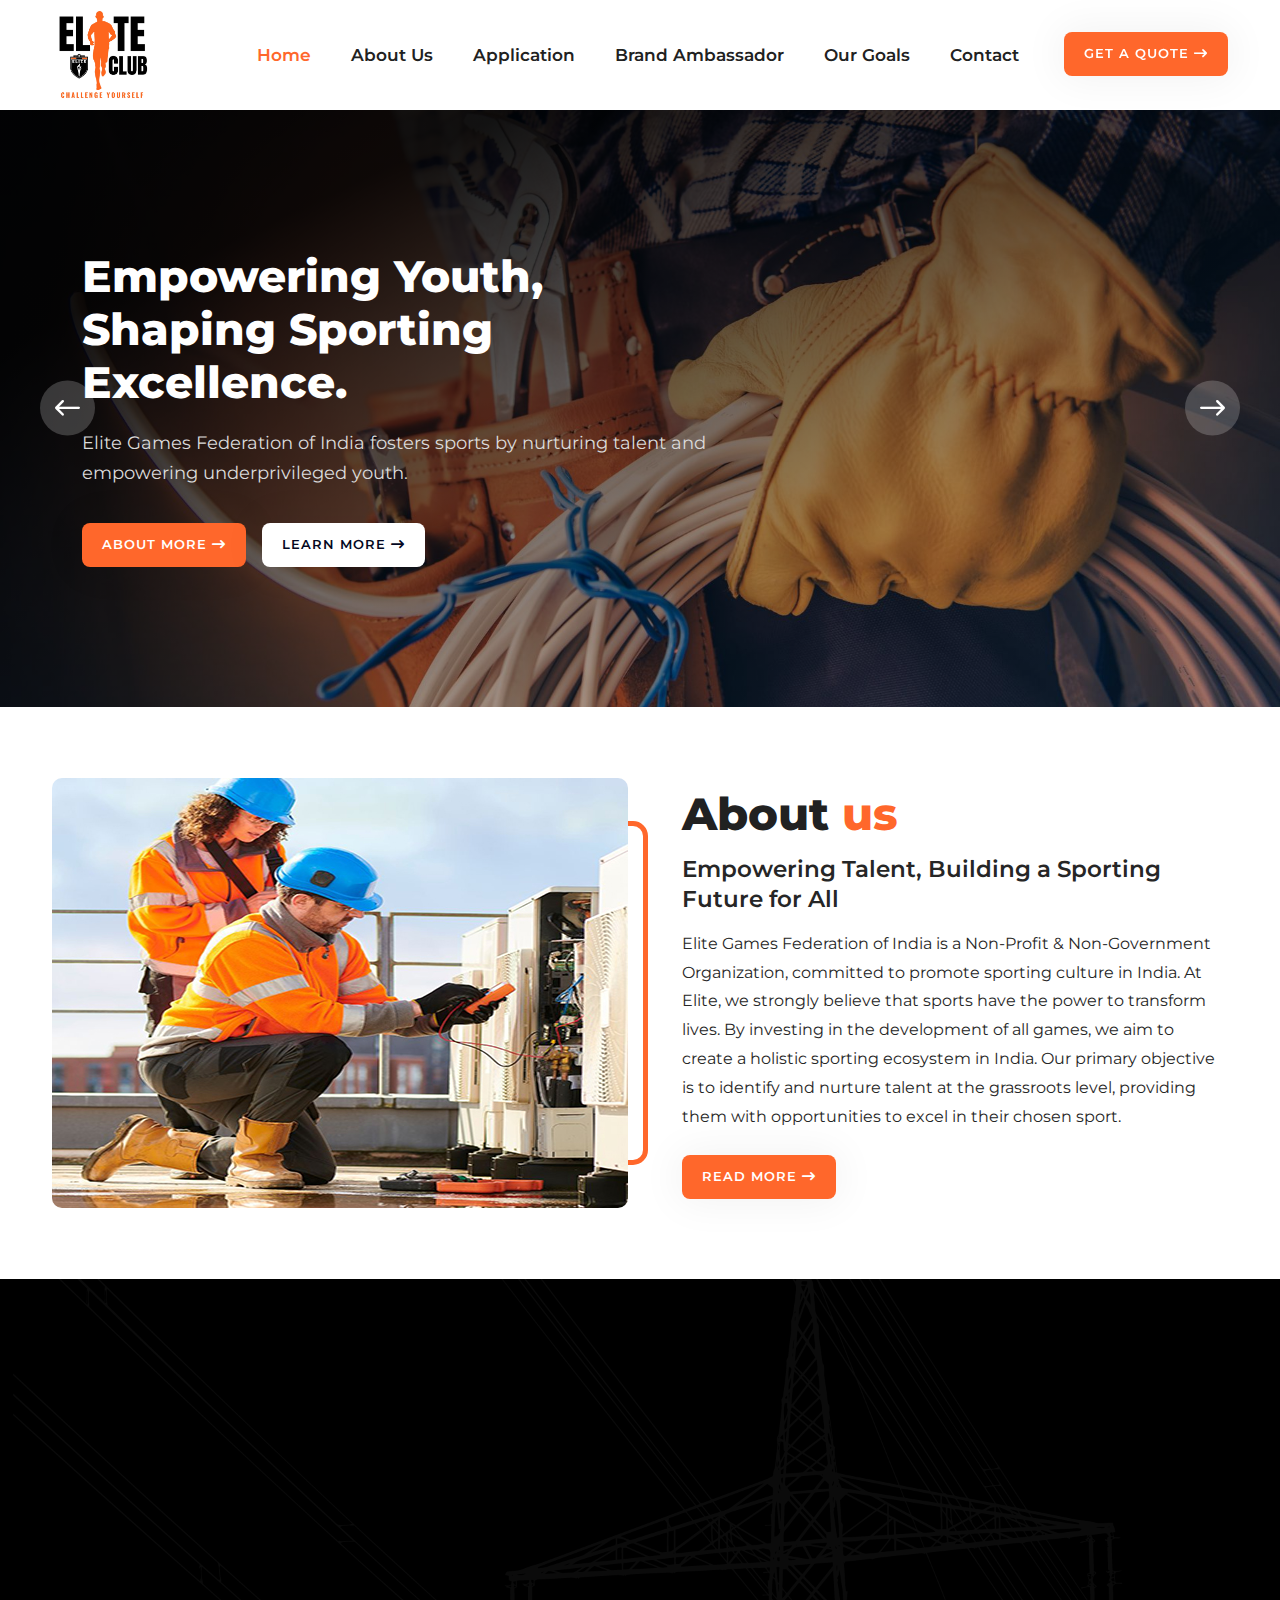
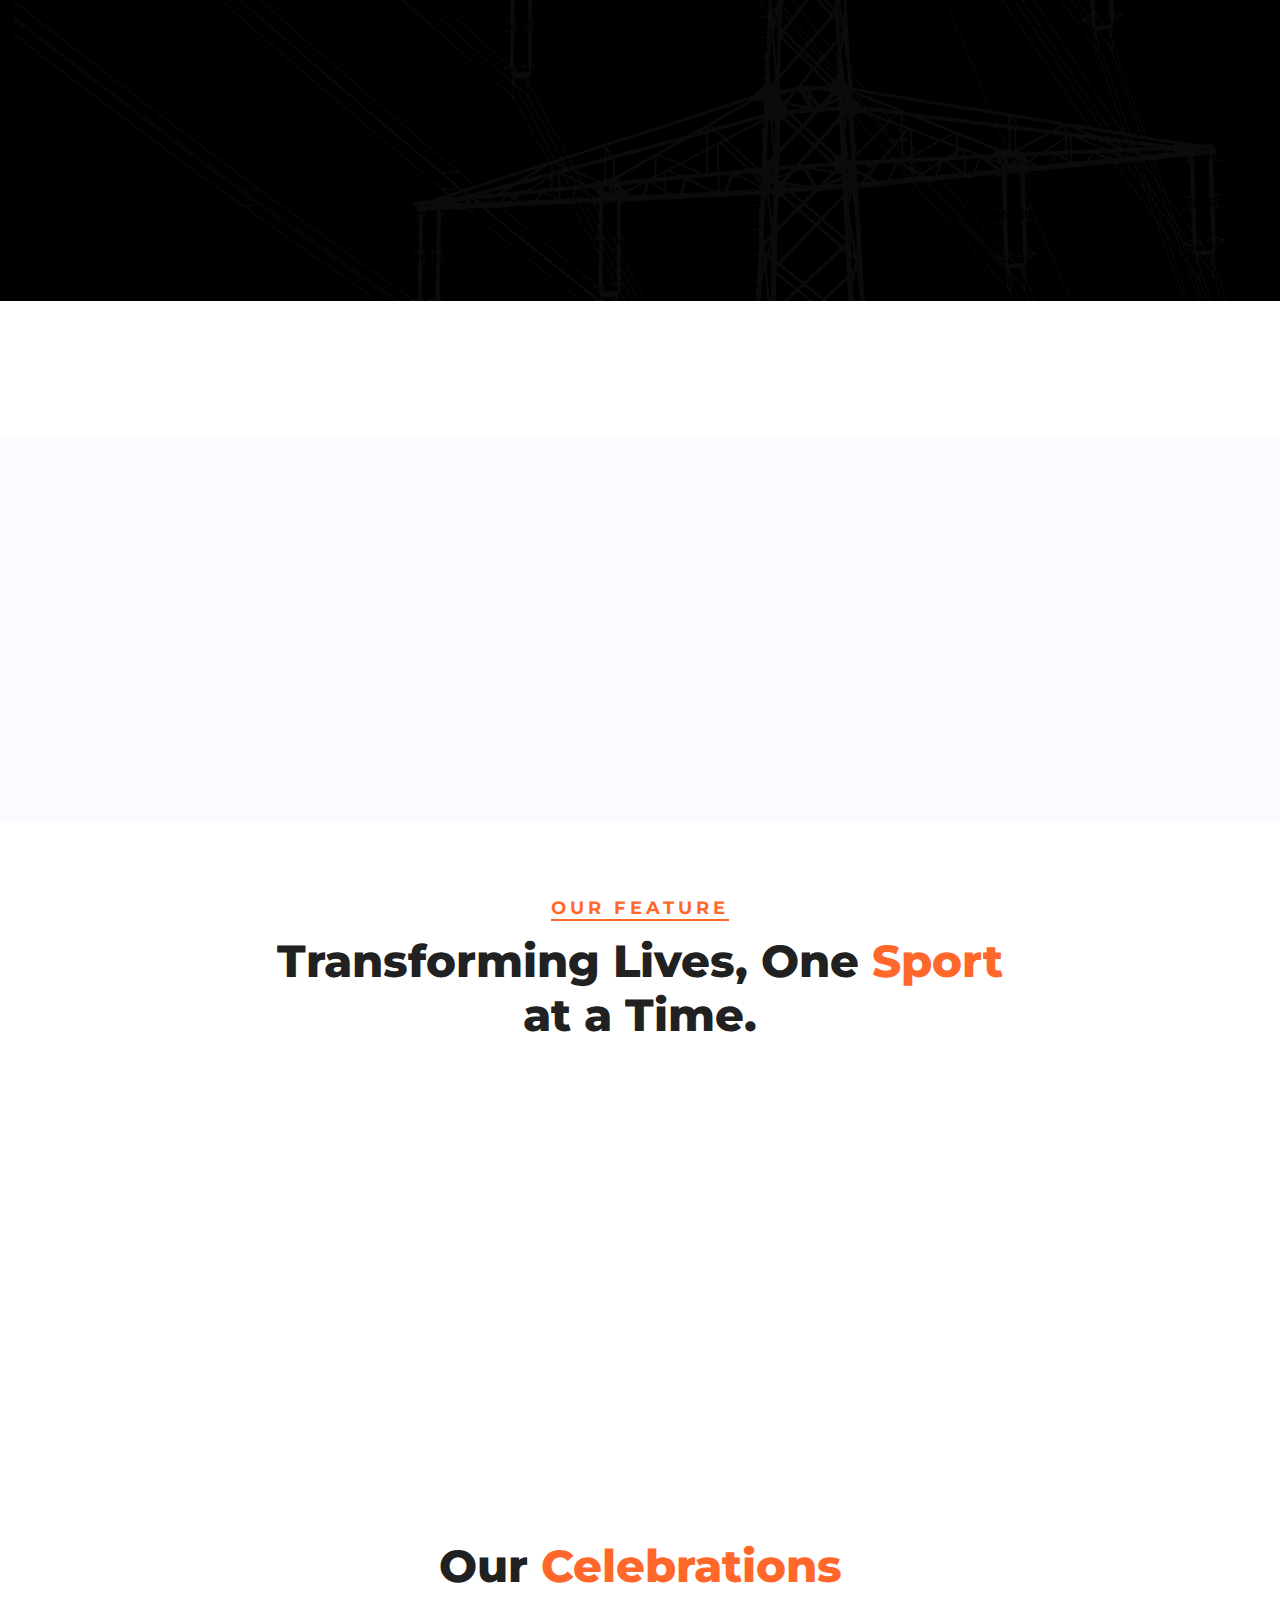
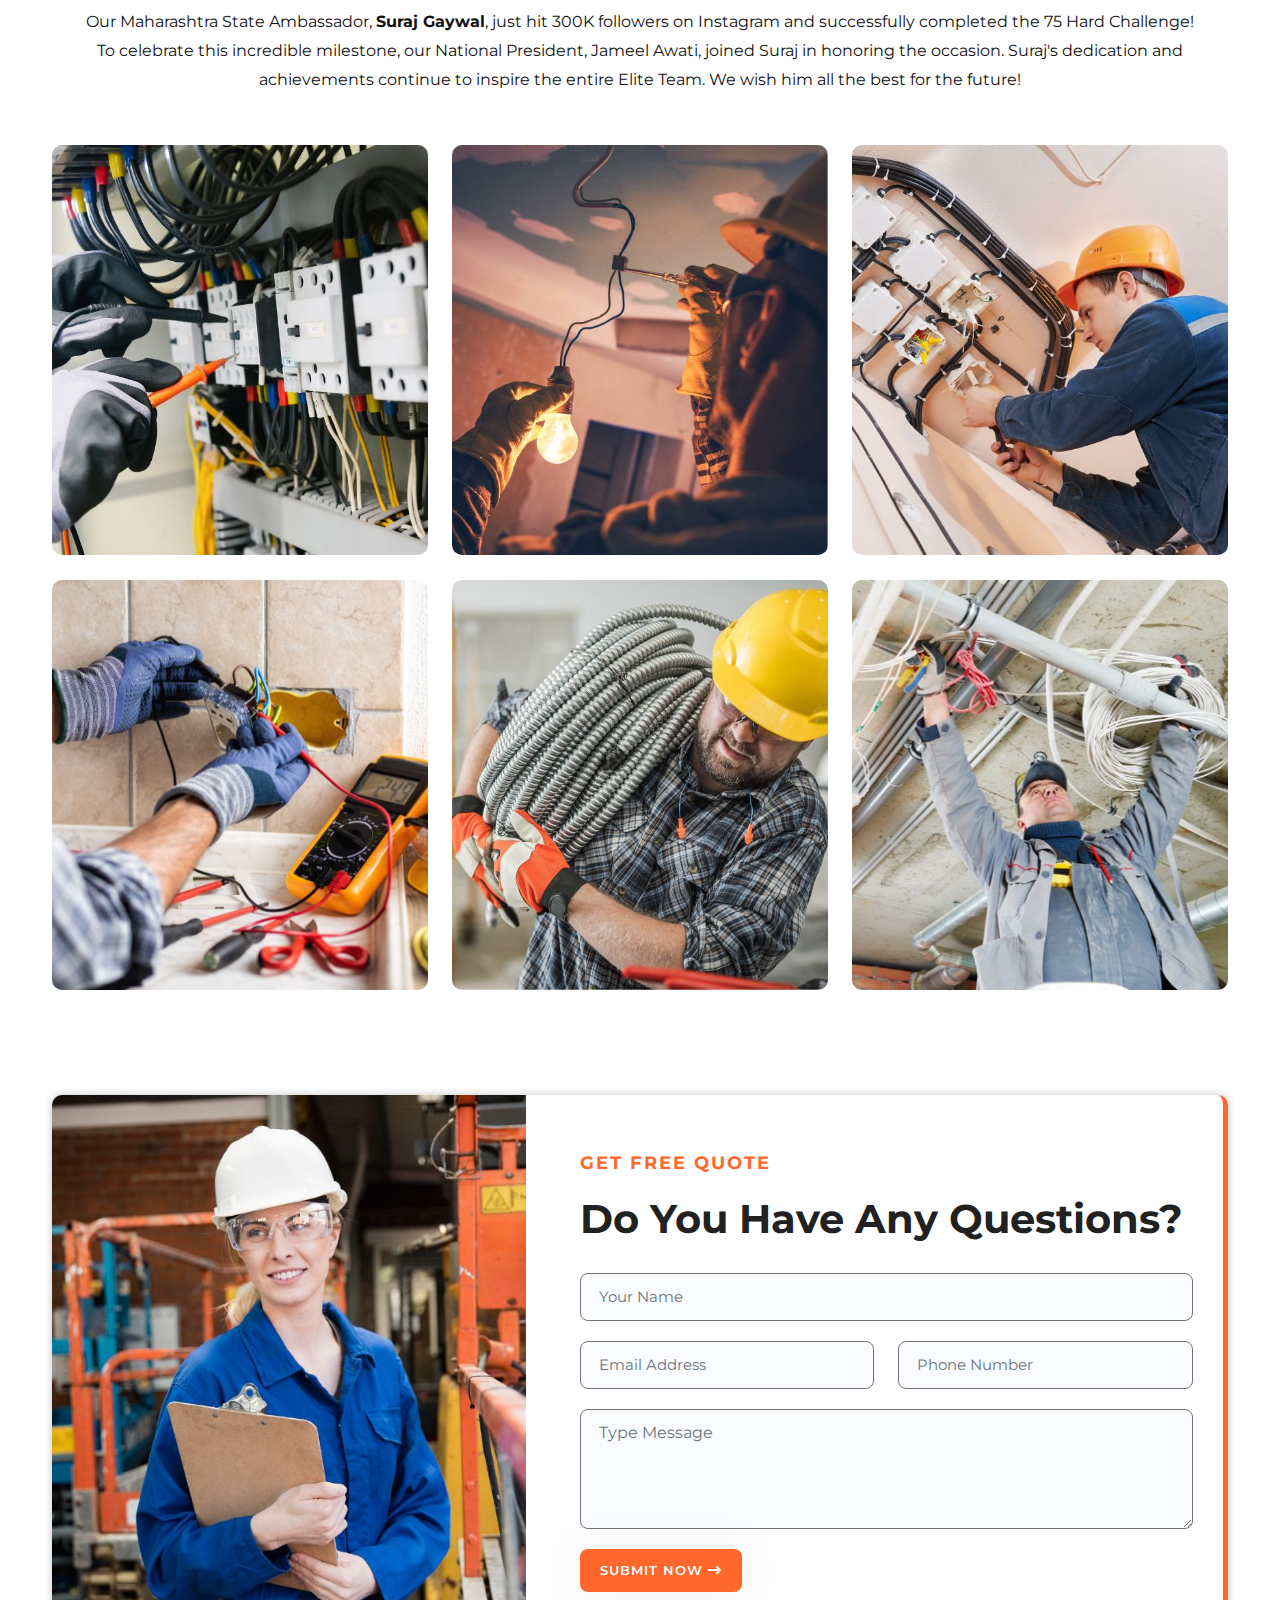
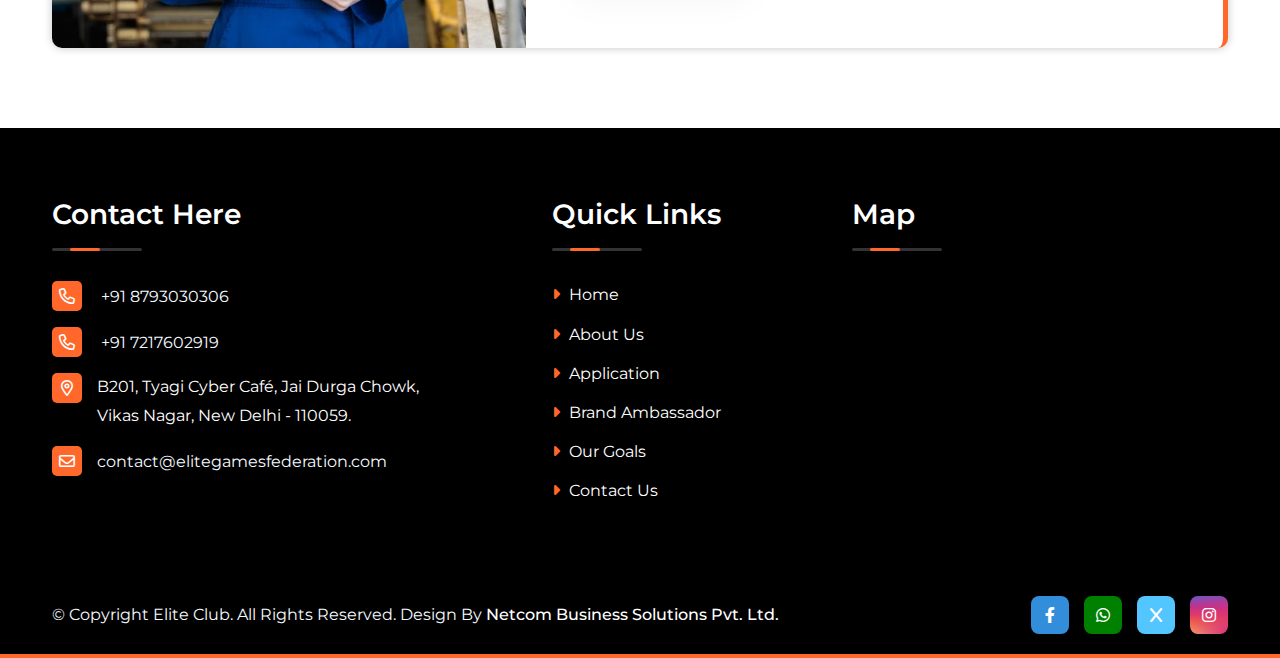
==== index.html @ fb7b979e "first commit" ====
<!DOCTYPE html>
<html lang="en">


<head>
    <!-- meta tags -->
    <meta charset="utf-8">
    <meta http-equiv="X-UA-Compatible" content="IE=edge,chrome=1"/>
    <meta name="format-detection" content="telephone=no"/>
    <meta http-equiv='cache-control' content='no-cache'/>
    <meta http-equiv='expires' content='0' />
    <meta http-equiv='pragma' content='no-cache'/>

    <!-- MOBILE SPECIFIC -->
    <meta name="viewport" content="width=device-width, initial-scale=1"/>
    
  
    <!--Page Specific Metadata-->
    <title>Elite Club </title>
    <meta name="referrer" content="no-referrer-when-downgrade"/>
    <meta name="description" content=""/>
    <meta name="keywords" content=""/>
    <meta name="robots" content="all"/>
    <meta name="googlebot" content="index, follow, max-snippet:-1, max-image-preview:large, max-video-preview:-1"/>
    <meta name="bingbot" content="index, follow, max-snippet:-1, max-image-preview:large, max-video-preview:-1"/>
    <meta property="article:published_time" content=""/>
    <meta property="article:modified_time" content=" "/>
    <link rel="canonical" href="#"/>
   
 <!--Open Graph Metadata-->
    <meta property="og:type" content="website"/>
    <meta property="og:title" content=""/>
    <meta property="og:description" content=""/>
    <meta property="og:image" content=""/>
    <meta property="og:site_name" content=""/>
    <meta property="og:url" content=""/>
    <meta property="article:publisher" content=""/>
    <meta property="article:published_time" content=""/>

    <!--Twitter Card Metadata-->
    <meta name="twitter:card" content="summary_large_image"/>
    <meta name="twitter:url" content=""/>
    <meta name="twitter:title" content=""/>
    <meta name="twitter:description" content=""/>
    <meta name="twitter:image:src" content="https://#"/>
    <meta name="twitter:site" content="@#"/>
    <meta name="twitter:creator" content="@#">
    <!-- favicon -->
    <link rel="icon" type="image/x-icon" href="assets/img/favicon.png">

    <!-- css -->
    <link rel="stylesheet" href="assets/css/bootstrap.min.css">
    <link rel="stylesheet" href="assets/css/all-fontawesome.min.css">
    <link rel="stylesheet" href="assets/css/icomoon.css">
    <link rel="stylesheet" href="assets/css/animate.min.css">
    <link rel="stylesheet" href="assets/css/magnific-popup.min.css">
    <link rel="stylesheet" href="assets/css/owl.carousel.min.css">
    <link rel="stylesheet" href="assets/css/style.css">

</head>

<body class="home-3">

  

    <!-- header area -->
    <header class="header">
        <div class="main-navigation">
            <nav class="navbar navbar-expand-lg">
                <div class="container position-relative">
                    <a class="navbar-brand" href="index.html">
                        <img src="assets/img/logo1.jpeg" alt="logo">
                    </a>
                    <div class="mobile-menu-right">
                      
                        <button class="navbar-toggler" type="button" data-bs-toggle="collapse"
                            data-bs-target="#main_nav" aria-expanded="false" aria-label="Toggle navigation">
                            <span class="navbar-toggler-mobile-icon"><i class="far fa-bars"></i></span>
                        </button>
                    </div>
                    <div class="collapse navbar-collapse" id="main_nav">
                        <ul class="navbar-nav">
                            <li class="nav-item"><a class="nav-link active" href="index.html">Home</a></li>
                            <li class="nav-item"><a class="nav-link" href="about.html">About Us</a></li>
                            <li class="nav-item"><a class="nav-link" href="application.html">Application</a></li>
                            <li class="nav-item"><a class="nav-link" href="brand-ambassador.html">Brand Ambassador</a></li>
                            <li class="nav-item"><a class="nav-link" href="our-goals.html">Our Goals</a></li>
                            <li class="nav-item"><a class="nav-link" href="contact.html">Contact</a></li>
                        </ul>
                        <div class="nav-right">
                            
                            <div class="nav-right-btn mt-2">
                                <a href="contact.html" class="theme-btn">Get A Quote<i class="fas fa-arrow-right-long"></i></a>
                            </div>
                        </div>
                    </div>
                    
                   
                </div>
            </nav>
        </div>
    </header>
    <!-- header area end -->


    <main class="main">

        <div class="hero-section">
            <!-- <div class="hero-shape">
                <div class="hero-shape-1"></div>
                <div class="hero-shape-2"></div>
                <div class="hero-shape-3"></div>
                <div class="hero-shape-4"></div>
                <div class="hero-shape-5"></div>
                <div class="hero-shape-6"></div>
            </div> -->
            <div class="hero-slider owl-carousel owl-theme">
                <div class="hero-single" style="background: url(assets/img/slider/slider-1.jpg)">
                    <div class="container">
                        <div class="row align-items-center">
                            <div class="col-md-12 col-lg-7">
                                <div class="hero-content">
                                   
                                    <h1 class="hero-title" data-animation="fadeInRight" data-delay=".50s">
                                        Empowering Youth, Shaping Sporting Excellence.
                                    </h1>
                                    <p data-animation="fadeInLeft" data-delay=".75s">
                                        Elite Games Federation of India fosters sports by nurturing talent and empowering underprivileged youth.
                                    </p>
                                    <div class="hero-btn" data-animation="fadeInUp" data-delay="1s">
                                        <a href="about.html" class="theme-btn">About More<i
                                                class="fas fa-arrow-right-long"></i></a>
                                        <a href="contact.html" class="theme-btn theme-btn2">Learn More<i
                                                class="fas fa-arrow-right-long"></i></a>
                                    </div>
                                </div>
                            </div>
                        </div>
                    </div>
                </div>
                <div class="hero-single" style="background: url(assets/img/slider/slider-2.jpg)">
                    <div class="container">
                        <div class="row align-items-center">
                            <div class="col-md-12 col-lg-7">
                                <div class="hero-content">
                                    
                                    <h1 class="hero-title" data-animation="fadeInRight" data-delay=".50s">
                                        Unleashing Potential, Transforming Lives Through Sports.
                                    </h1>
                                    <p data-animation="fadeInLeft" data-delay=".75s">
                                        Join us in fostering a vibrant sporting culture by empowering athletes, providing opportunities for rural talent.
                                    </p>
                                    <div class="hero-btn" data-animation="fadeInUp" data-delay="1s">
                                        <a href="about.html" class="theme-btn">About More<i
                                                class="fas fa-arrow-right-long"></i></a>
                                        <a href="contact.html" class="theme-btn theme-btn2">Learn More<i
                                                class="fas fa-arrow-right-long"></i></a>
                                    </div>
                                </div>
                            </div>
                        </div>
                    </div>
                </div>
               
            </div>
        </div>

        <!-- about area -->
        <div class="about-area ">
            <div class="container">
                <div class="row align-items-center">
                    <div class="col-lg-6">
                        <div class="about-left wow fadeInLeft" data-wow-delay=".25s">
                            <div class="about-img">
                                <img src="assets/img/about/01.jpg" alt="">
                            </div>
                            <!-- <div class="about-experience">
                                <div class="about-experience-icon">
                                    <img src="assets/img/icon/experience.png">
                                </div>
                                <b class="text-start">10 Years of Experience</b>
                            </div> -->
                        </div>
                    </div>
                    <div class="col-lg-6">
                        <div class="about-right wow fadeInRight" data-wow-delay=".25s">
                            <div class="site-heading mb-3">
                                <!-- <span class="site-title-tagline"> About Us</span> -->
                                <h2 class="site-title">
                                   About <span>us</span>
                                </h2>
                                <h4>
                                    Empowering Talent, Building a Sporting Future for All
                                </h4>
                                <!-- <h2 class="site-title">
                                    Empowering Talent,  <span>Building</span> a Sporting Future for All
                                </h2> -->
                            </div>
                            <p class="about-text">
                                Elite Games Federation of India is a Non-Profit
                                & Non-Government Organization, committed
                                to promote sporting culture in India.
                                At Elite, we strongly believe that sports have
                                the power to transform lives. By investing in the
                                development of all games, we aim to create a
                                holistic sporting ecosystem in India. Our
                                primary objective is to identify and nurture
                                talent at the grassroots level, providing them
                                with opportunities to excel in their chosen
                                sport.
                            </p>
                           
                            <a href="about.html" class="theme-btn mt-4">Read More<i
                                    class="fas fa-arrow-right-long"></i></a>
                        </div>
                    </div>
                </div>
            </div>
        </div>
        <!-- about area end -->

         <!-- feature area -->
         <div class="feature-area foot-b ft-bg ">
            <div class="container">
               
                <div class="feature-wrapper">
                    <div class="row">
                        <div class="col-md-6 col-lg-6">
                            <div class="feature-item feature-item1 wow fadeInUp" data-wow-delay=".25s">
                                <div class="feature-icons">
                                    <img src="assets/img/icon/vision.png">
                                </div>
                                <h4 class="feature-title">Our Vision</h4>
                                <p>
                                    At Elite Games Federation, our vision is to
                                    transform rural India through the power of
                                    sports. We aim to be the leading organization
                                    that bridges the gap between urban and rural
                                    sports opportunities, nurturing talent and
                                    fostering community spirit. By providing world-class facilities and training for both indoor and
                                    outdoor sports, we strive to inspire and
                                    empower rural athletes to achieve excellence,
                                    promote healthy living, and cultivate a sense of
                                    pride and unity within their communities.
                                    
                                </p>
                            </div>
                        </div>
                        <div class="col-md-6 col-lg-6">
                            <div class="feature-item feature-item1 wow fadeInDown" data-wow-delay=".25s">
                                <div class="feature-icons">
                                    <img src="assets/img/icon/mission.png">
                                </div>
                                <h4 class="feature-title">Our Mission</h4>
                                <p>
                                    At Elite Games Federation, our mission is to
                                    develop and promote all games in India,
                                    fostering a culture of athleticism and
                                    sportsmanship across the nation. With a vision
                                    of harnessing the immense talent and passion
                                    that exists in our country, we are dedicated to
                                    creating a platform that supports and nurtures
                                    athletes from various disciplines.

                                </p>
                            </div>
                        </div>
                        
                    </div>
                </div>
            </div>
        </div>
        <br><br>
        <div class="choose-area bg">
            <div class="container">
                <div class="row ">
                    <div class="col-lg-6">
                        <div class="choose-img wow fadeInLeft" data-wow-delay=".25s">
                            <img src="assets/img/choose/01.jpg" alt="">
                           
                        </div>
                    </div>
                    <div class="col-lg-6">
                        <div class="choose-content wow fadeInUp" data-wow-delay=".25s">
                            <div class="site-heading mb-3">
                                <!-- <span class="site-title-tagline"><i class="far fa-lightbulb-on"></i> Why Choose Us</span> -->
                                <h2 class="site-title">
                                    What We <span>Do</span>?
                                </h2>
                            </div>
                            <p>
                                We support and empower athletes at all levels, providing resources, opportunities, and platforms for growth and success.
                            </p>
                            <hr>
                            <div class="choose-wrapper">
                                <ul>
                                    <li> Sponsor Athletes</li>
                                    <li> Sponsor Para Athletes</li>
                                    <li> Provide platform to rural youth to showcase their skills at various levels</li>
                                    <li> Provide sports facilities, equipments, etc to underprivileged youth</li>
                                    <li> Motivate youth to choose sports over drugs</li>
                                </ul>
                            </div>
                        </div>
                    </div>
                </div>
            </div>
        </div>

        <!-- <div class="call-area">
            <div class="container">
                <div class="col-md-5 ms-lg-auto">
                    <div class="call-content">
                        <span> Emergency Call</span>
                        <h1>Need Help With The Best Electrical Services</h1>
                        <p>There are many variations of passages of Lorem Ipsum available, but the majority have suffered alteration in some form, by injected humour.</p>
                        <div class="emergency-call">
                            <div class="emergency-call-icon"><i class="icon-telephone1"></i></div>
                           <div class="emergency-call-info">
                                <h5>For Emergency</h5>
                                <h3><a href="tel:01346466666">+013-4646-6666</a></h3>
                           </div>
                        </div>
                    </div>
                </div>
            </div>
        </div> -->

    
        
       

        <!-- cta-area -->
        <!-- <div class="cta-area pt-100 pb-120">
            <div class="container-fluid">
                <div class="cta-wrapper wow fadeInUp" data-wow-delay=".25s">
                    <div class="row align-items-center">
                        <div class="col-lg-7 mx-auto">
                            <div class="cta-content">
                                <h1>Come Join Us In This
                                    Incredible Journey</h1>
                                <p>
                                    Feel free to reach out directly through the email address.
                                    Our team is committed to providing timely and accurate responses to ensure you elite experience.
                                </p>
                                <div class="cta-btn">
                                    <a href="contact.html" class="theme-btn">Contact Us Now<i class="fas fa-arrow-right-long"></i></a>
                                </div>
                            </div>
                        </div>
                    </div>
                </div>
            </div>
        </div> -->
        <!-- cta-area end -->

        <div class="feature-area ">
            <div class="container">
                <div class="row">
                    <div class="col-lg-8 mx-auto">
                        <div class="site-heading text-center">
                            <span class="site-title-tagline"> Our Feature</span>
                            <h2 class="site-title">Transforming Lives, One<span> Sport</span> at a Time. </h2>
                        </div>
                    </div>
                </div>
                <div class="feature-wrapper">
                    <div class="row">
                        <div class="col-md-6 col-lg-3">
                            <div class="feature-item wow fadeInUp" data-wow-delay=".25s">
                                <div class="feature-icon">
                                    <img src="assets/img/icon/athelate.png">
                                </div>
                                <h4 class="feature-title">Athlete Sponsorship</h4>
                                <p>
                                    Providing financial and resource support to athletes and para-athletes to excel nationally and internationally.
                                </p>
                            </div>
                        </div>
                        <div class="col-md-6 col-lg-3">
                            <div class="feature-item wow fadeInDown" data-wow-delay=".25s">
                                <div class="feature-icon">
                                    <img src="assets/img/icon/development.png">
                                </div>
                                <h4 class="feature-title">Grassroots Development</h4>
                                <p>
                                    Empowering rural and underprivileged youth with sports facilities, equipment, and opportunities to shine.
                                </p>
                            </div>
                        </div>
                        <div class="col-md-6 col-lg-3">
                            <div class="feature-item wow fadeInUp" data-wow-delay=".25s">
                                <div class="feature-icon">
                                    <img src="assets/img/icon/sport.png">
                                </div>
                                <h4 class="feature-title">Inclusive Sports Promotion</h4>
                                <p>
                                    We empower para-athletes by providing them with resources, opportunities, and support to excel in sports.
                                </p>
                            </div>
                        </div>
                        <div class="col-md-6 col-lg-3">
                            <div class="feature-item wow fadeInDown" data-wow-delay=".25s">
                                <!-- <span class="count">04</span> -->
                                <div class="feature-icon">
                                    <img src="assets/img/icon/charger.png">
                                </div>
                                <h4 class="feature-title">Sports as a Life-Changer</h4>
                                <p>
                                    Motivating youth to embrace sports as a positive lifestyle choice, steering them away from negative influences like drugs.
                                </p>
                            </div>
                        </div>
                    </div>
                </div>
            </div>
        </div>
    
        <div class="portfolio-area2 ">
            <div class="container">
                <div class="row">
                    <div class="col-lg-12 mx-auto">
                        <div class="site-heading text-center">
                            <h2 class="site-title">Our <span>Celebrations</span></h2>
                            <p>
                                Our Maharashtra State Ambassador, <b>Suraj Gaywal</b>,
just hit 300K followers on Instagram and successfully
completed the 75 Hard Challenge!
                           <br>
                                To celebrate this incredible milestone, our National
President, Jameel Awati, joined Suraj in honoring the
occasion. Suraj's dedication and achievements
continue to inspire the entire Elite Team. We wish
him all the best for the future!

                            </p>
                        </div>
                    </div>
                </div>
                <div class="row">
                    <div class="col-md-4">
                        <div class="portfolio-item">
                            <div class="portfolio-img">
                                <img src="assets/img/portfolio/01.jpg" alt="">
                            </div>
                        </div>
                    </div>
                    <div class="col-md-4">
                        <div class="portfolio-item">
                            <div class="portfolio-img">
                                <img src="assets/img/portfolio/02.jpg" alt="">
                            </div>
                        </div>
                    </div>
                    <div class="col-md-4">
                        <div class="portfolio-item">
                            <div class="portfolio-img">
                                <img src="assets/img/portfolio/03.jpg" alt="">
                            </div>
                        </div>
                    </div>
                    <div class="col-md-4">
                        <div class="portfolio-item">
                            <div class="portfolio-img">
                                <img src="assets/img/portfolio/04.jpg" alt="">
                            </div>
                        </div>
                    </div>
                    <div class="col-md-4">
                        <div class="portfolio-item">
                            <div class="portfolio-img">
                                <img src="assets/img/portfolio/05.jpg" alt="">
                            </div>
                        </div>
                    </div>
                    <div class="col-md-4">
                        <div class="portfolio-item">
                            <div class="portfolio-img">
                                <img src="assets/img/portfolio/06.jpg" alt="">
                            </div>
                           
                        </div>
                    </div>
                </div>
            </div>
        </div>

        <div class="quote-area ">
            <div class="container">
                <div class="quote-wrapper">
                    <div class="row align-items-center">
                        <div class="col-lg-5">
                            <div class="quote-img">
                                <img src="assets/img/quote/01.jpg" alt="">
                            </div>
                        </div>
                        <div class="col-lg-7">
                            <div class="quote-content">
                                <div class="quote-header">
                                    <h6> Get Free Quote</h6>
                                    <h2>Do You Have Any Questions?</h2>
                                </div>
                                <form action="#">
                                    <div class="row">
                                        <div class="col-md-12">
                                            <div class="form-group">
                                                <input type="text" name="name" class="form-control"
                                                    placeholder="Your Name">
                                            </div>
                                        </div>
                                        <div class="col-md-6">
                                            <div class="form-group">
                                                <input type="email" name="email" class="form-control"
                                                    placeholder="Email Address">
                                            </div>
                                        </div>
                                        <div class="col-md-6">
                                            <div class="form-group">
                                                <input type="text" name="phone" class="form-control" placeholder="Phone Number">
                                            </div>
                                        </div>
                                        
                                    </div>
                                    <div class="form-group">
                                        <textarea name="message" class="form-control" placeholder="Type Message"
                                            rows="4"></textarea>
                                    </div>
                                    <button class="theme-btn">Submit Now<i class="fas fa-arrow-right-long"></i></button>
                                </form>
                            </div>
                        </div>
                    </div>
                </div>
            </div>
        </div>
        <!-- quote area end -->


  
    </main>



    <!-- footer area -->
    <footer class="footer-area">
        <div class="footer-widget">
            <div class="container">
                <div class="row footer-widget-wrapper pt-100 pb-70">
                    <div class="col-md-6 col-lg-5">
                        <div class="footer-widget-box about-us">
                            <h4 class="footer-widget-title">Contact Here</h4>
                            <ul class="footer-contact">
                                <li><a href="tel:+918793030306"><i class="far fa-phone"></i>
                                    +91 8793030306</a>
                                </li>
                                <li><a href="tel:+917217602919"><i class="far fa-phone"></i>
                                    +91 7217602919</a>
                                </li>
                                <li>
                                    <div class="foot-div">
                                        <i class="far fa-map-marker-alt"></i>
                                        <p>
                                            B201, Tyagi Cyber Café, Jai Durga Chowk,<br>
                                            Vikas Nagar, New Delhi - 110059.
                                        </p>
                                    </div>
                                </li>
                                <li><a href="mailto:contact@elitegamesfederation.com"><i
                                            class="far fa-envelope"></i>contact@elitegamesfederation.com
                                        </a></li>
                            </ul>
                        </div>
                    </div>
                    <div class="col-md-6 col-lg-3">
                        <div class="footer-widget-box list">
                            <h4 class="footer-widget-title">Quick Links</h4>
                            <ul class="footer-list">
                                <li><a href="#"><i class="fas fa-caret-right"></i> Home</a></li>
                                <li><a href="#"><i class="fas fa-caret-right"></i> About Us</a></li>
                                <li><a href="#"><i class="fas fa-caret-right"></i> Application</a></li>
                                <li><a href="#"><i class="fas fa-caret-right"></i> Brand Ambassador</a></li>
                                <li><a href="#"><i class="fas fa-caret-right"></i> Our Goals</a></li>
                                <li><a href="#"><i class="fas fa-caret-right"></i> Contact Us</a></li>
                            </ul>
                        </div>
                    </div>
                   
                    <div class="col-md-6 col-lg-4">
                        <div class="footer-widget-box list">
                            <h4 class="footer-widget-title">Map</h4>
                            <div class="footer-newsletter">
                                <iframe src="https://www.google.com/maps/embed?pb=!1m18!1m12!1m3!1d3501.554290257184!2d77.04377797550124!3d28.643117575658973!2m3!1f0!2f0!3f0!3m2!1i1024!2i768!4f13.1!3m3!1m2!1s0x390d0568bf6eda85%3A0xe1b5b857190b3489!2sJai%20Durga%20Chowk!5e0!3m2!1sen!2sin!4v1737972525503!5m2!1sen!2sin"
                                 width="100%" height="200" style="border:0;" allowfullscreen="" loading="lazy" referrerpolicy="no-referrer-when-downgrade"></iframe>
                            </div>
                        </div>
                    </div>
                </div>
            </div>
        </div>
        <div class="copyright">
            <div class="container">
                <div class="row">
                    <div class="col-md-8 align-self-center">
                        <p class="copyright-text">
                            &copy; Copyright Elite Club. All Rights Reserved.
                            Design By <a href="https://www.netcom-india.com/">Netcom Business Solutions Pvt. Ltd.</a>
                        </p>
                    </div>
                    <div class="col-md-4 align-self-center">
                        <ul class="footer-social">
                            <li class="facebook"><a href="#"><i class="fab fa-facebook-f"></i></a></li>
                            <li class="whatsapp"><a href="#"><i class="fab fa-whatsapp"></i></a></li>
                            <li class="twitter"><a href="#"><i class="fa-solid fa-x"></i></a></li>
                            <li class="instagram"><a href="#"><i class="fab fa-instagram"></i></a></li>
                            
                        </ul>
                    </div>
                </div>
            </div>
        </div>
    </footer>
    <!-- footer area end -->




    <!-- scroll-top -->
    <a href="#" id="scroll-top"><i class="far fa-arrow-up-from-arc"></i></a>
    <!-- scroll-top end -->


    <!-- js -->
    <script data-cfasync="false" src="../cdn-cgi/scripts/5c5dd728/cloudflare-static/email-decode.min.js"></script><script src="assets/js/jquery-3.6.0.min.js"></script>
    <script src="assets/js/modernizr.min.js"></script>
    <script src="assets/js/bootstrap.bundle.min.js"></script>
    <script src="assets/js/imagesloaded.pkgd.min.js"></script>
    <script src="assets/js/jquery.magnific-popup.min.js"></script>
    <script src="assets/js/isotope.pkgd.min.js"></script>
    <script src="assets/js/jquery.appear.min.js"></script>
    <script src="assets/js/jquery.easing.min.js"></script>
    <script src="assets/js/owl.carousel.min.js"></script>
    <script src="assets/js/counter-up.js"></script>
    <script src="assets/js/wow.min.js"></script>
    <script src="assets/js/main.js"></script>

</body>


</html>
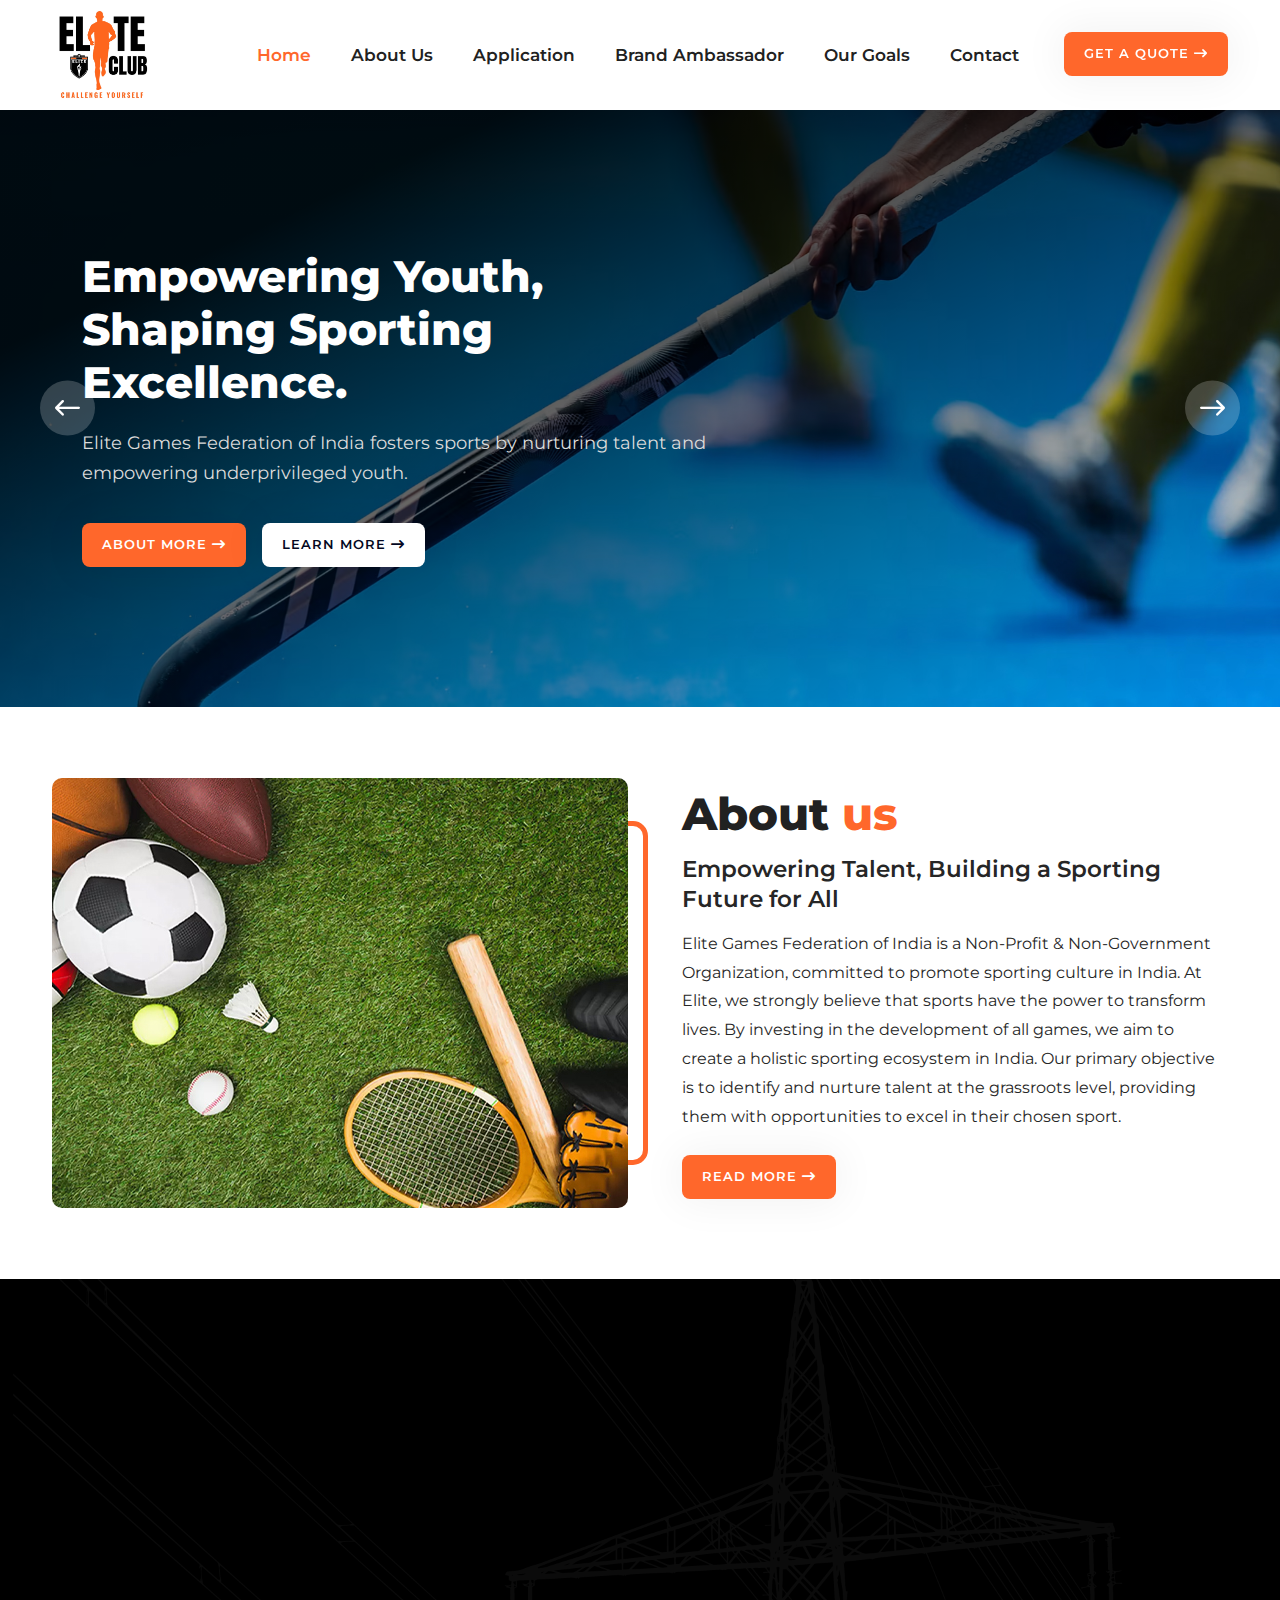
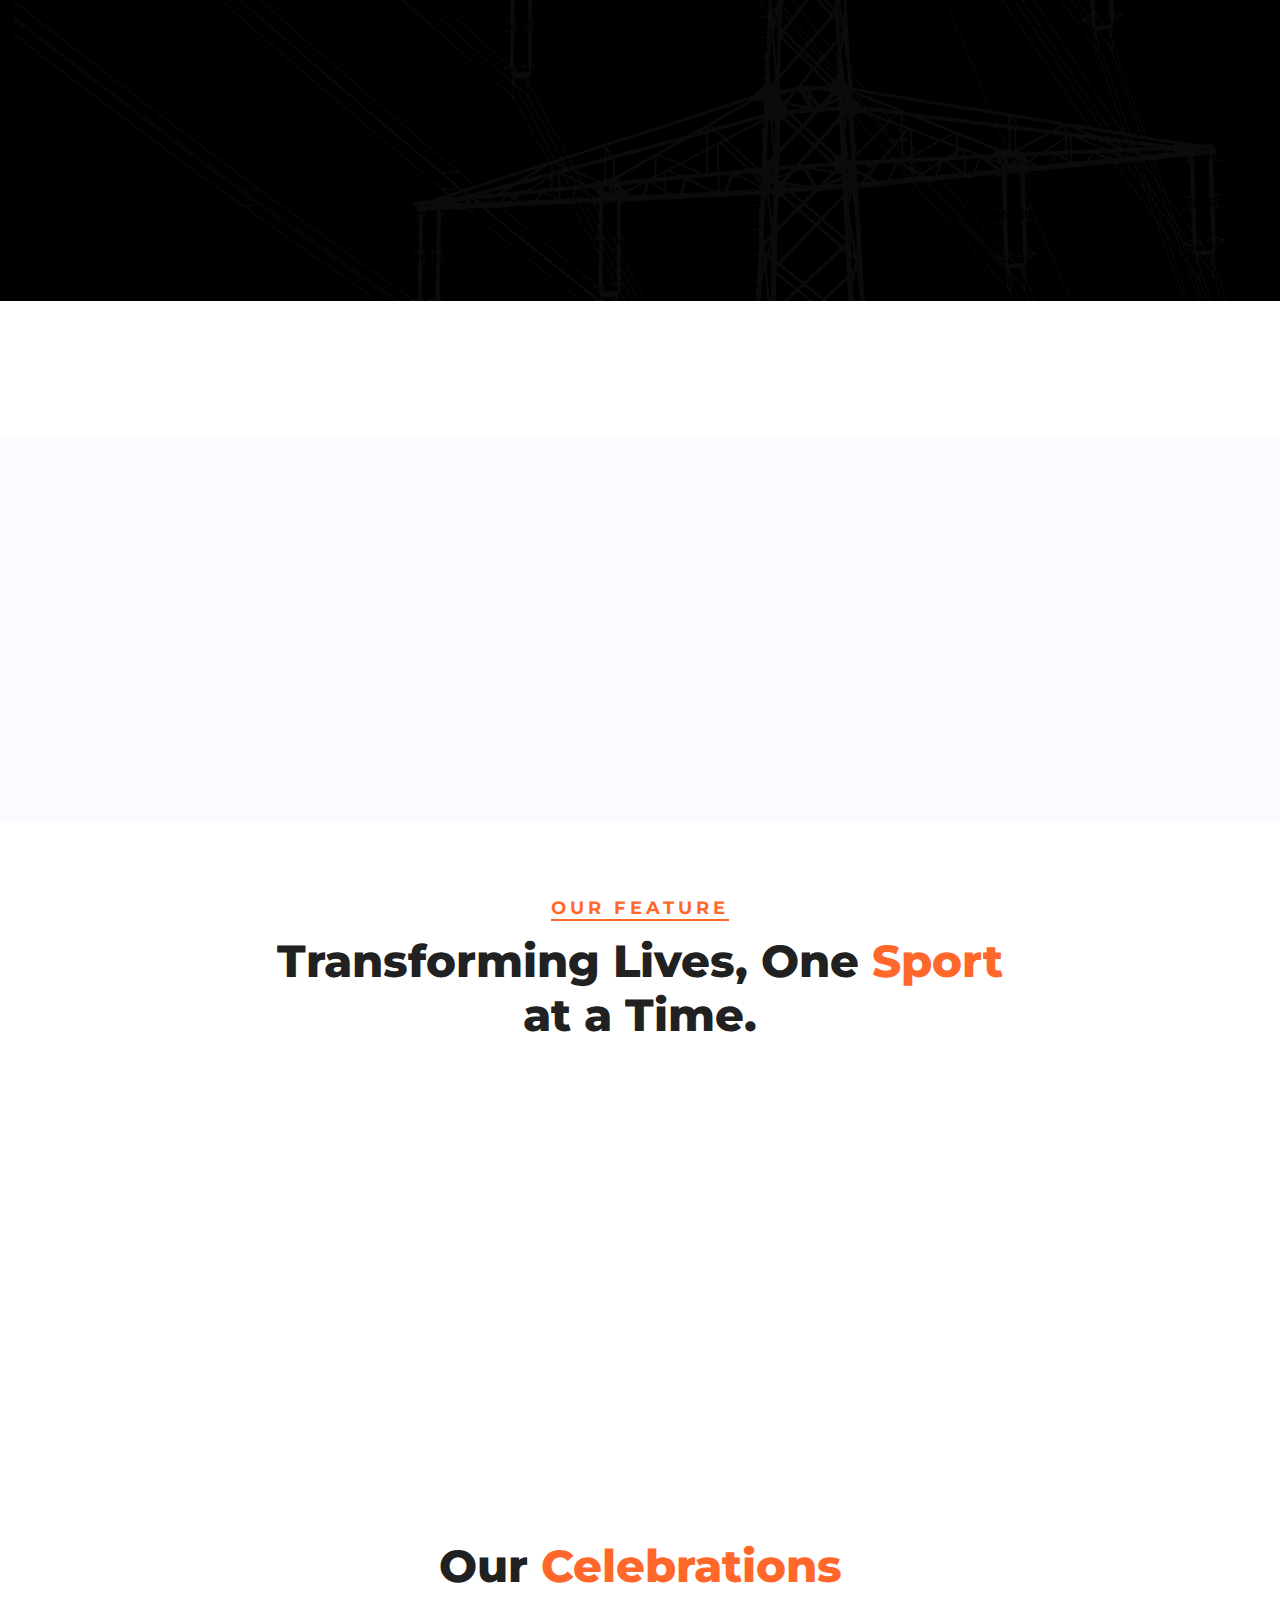
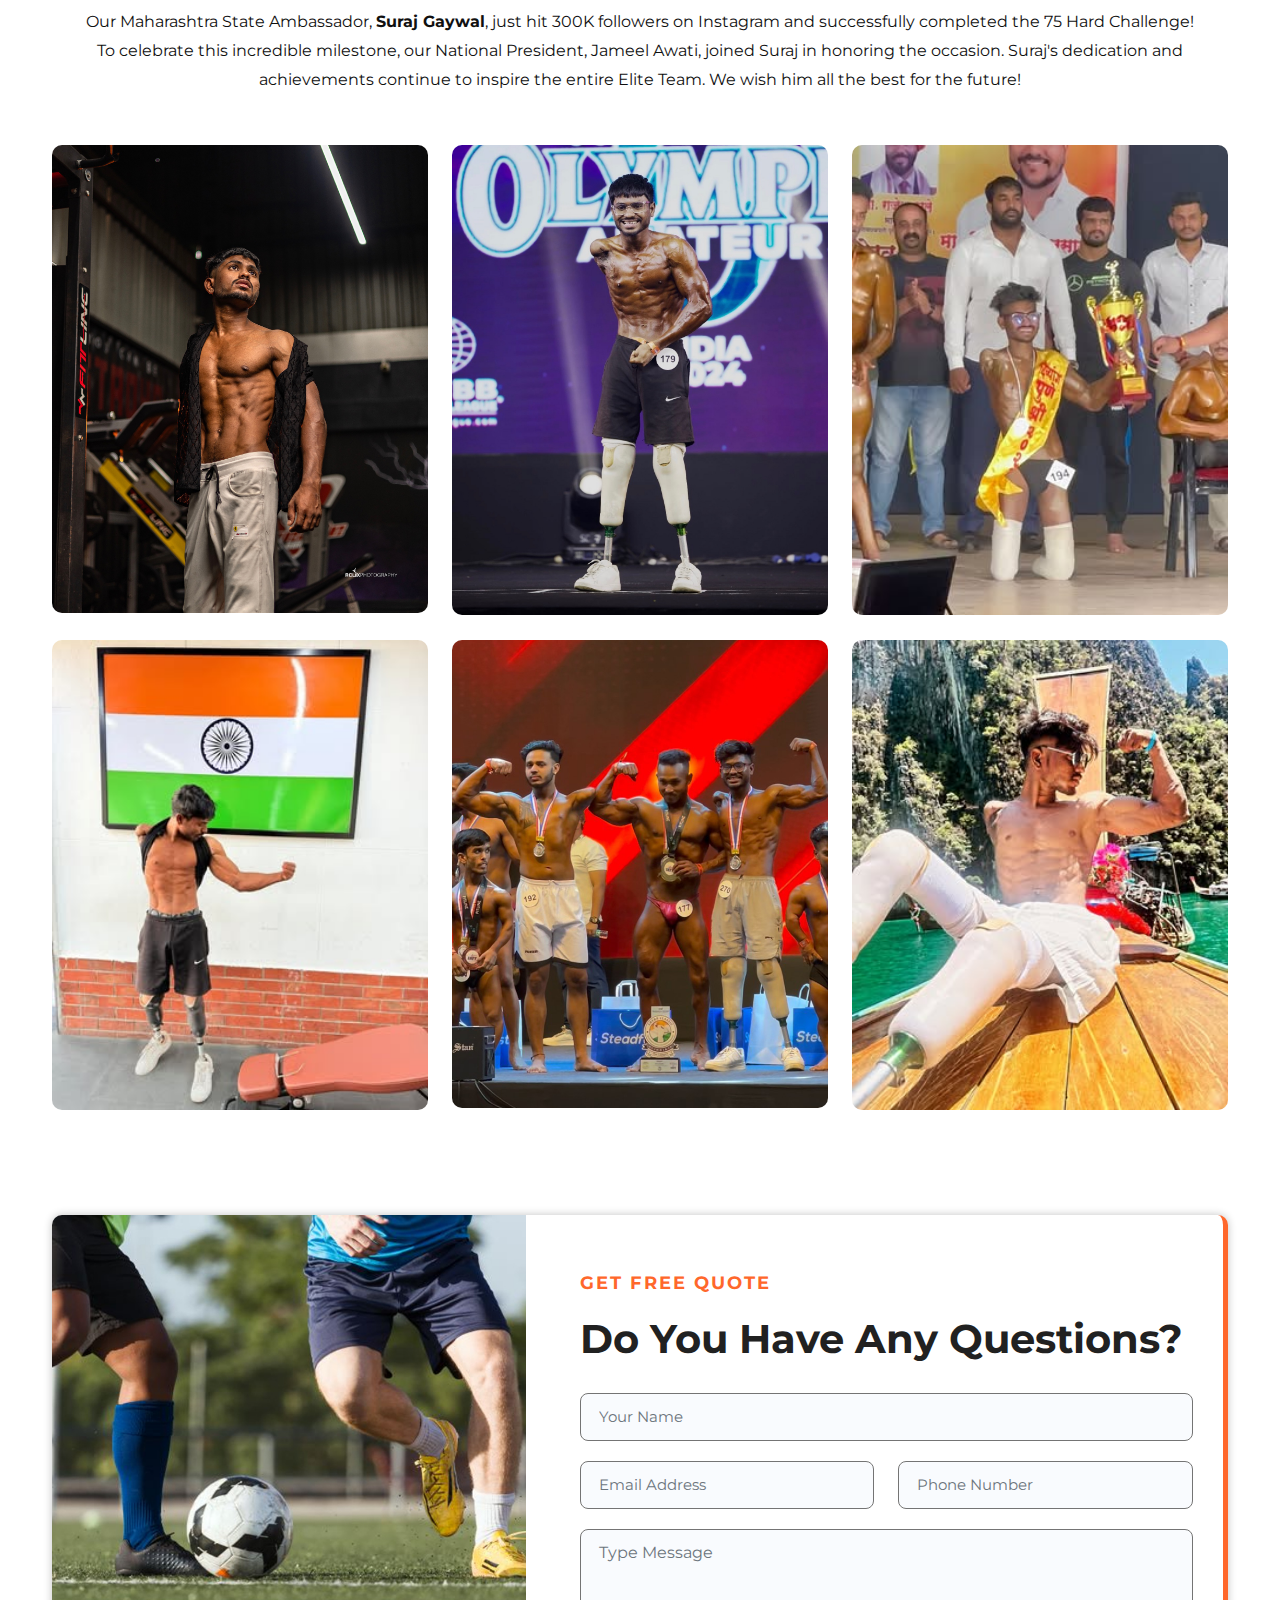
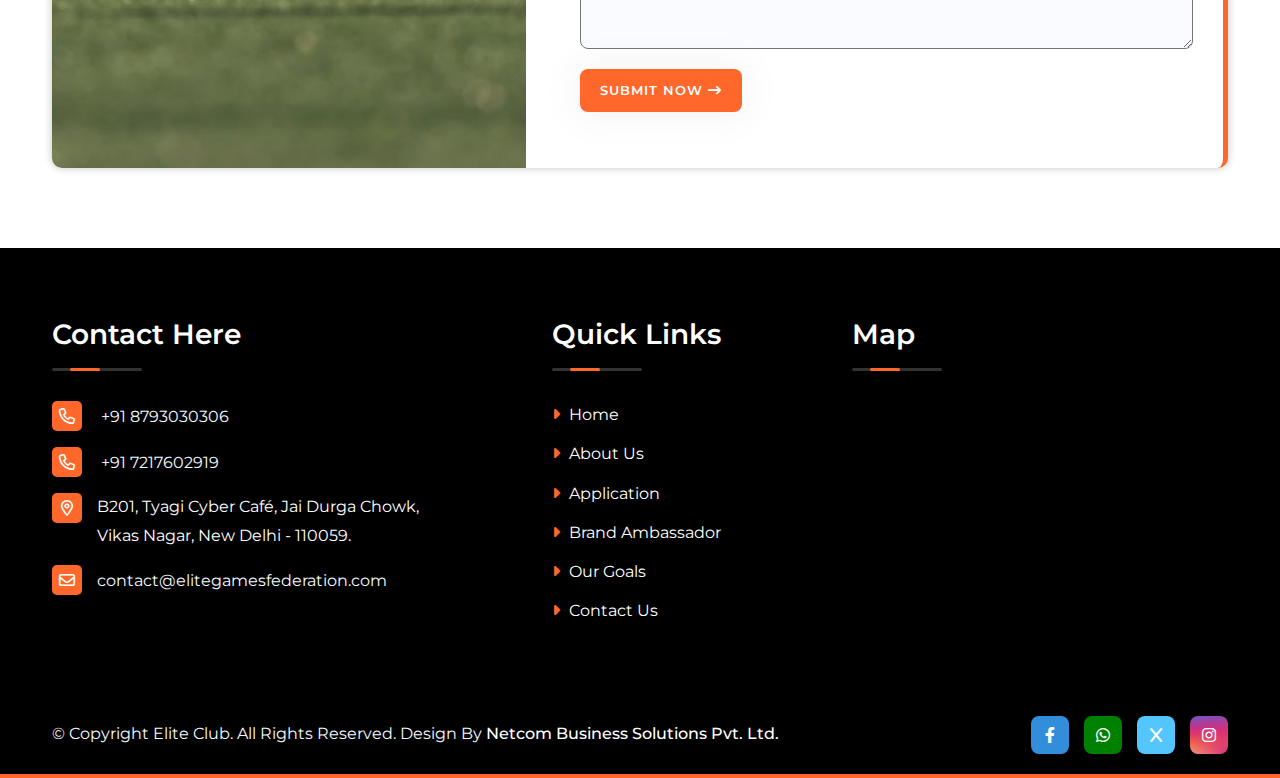
==== commit 8a592263: "first commit" ====
--- a/index.html
+++ b/index.html
@@ -441,42 +441,42 @@
                     <div class="col-md-4">
                         <div class="portfolio-item">
                             <div class="portfolio-img">
-                                <img src="assets/img/portfolio/01.jpg" alt="">
+                                <img src="assets/img/celebration/img1.jpg" alt="">
                             </div>
                         </div>
                     </div>
                     <div class="col-md-4">
                         <div class="portfolio-item">
                             <div class="portfolio-img">
-                                <img src="assets/img/portfolio/02.jpg" alt="">
+                                <img src="assets/img/celebration/img2.jpg" alt="">
                             </div>
                         </div>
                     </div>
                     <div class="col-md-4">
                         <div class="portfolio-item">
                             <div class="portfolio-img">
-                                <img src="assets/img/portfolio/03.jpg" alt="">
+                                <img src="assets/img/celebration/img3.jpg" alt="">
                             </div>
                         </div>
                     </div>
                     <div class="col-md-4">
                         <div class="portfolio-item">
                             <div class="portfolio-img">
-                                <img src="assets/img/portfolio/04.jpg" alt="">
+                                <img src="assets/img/celebration/img4.jpg" alt="">
                             </div>
                         </div>
                     </div>
                     <div class="col-md-4">
                         <div class="portfolio-item">
                             <div class="portfolio-img">
-                                <img src="assets/img/portfolio/05.jpg" alt="">
+                                <img src="assets/img/celebration/img5.jpg" alt="">
                             </div>
                         </div>
                     </div>
                     <div class="col-md-4">
                         <div class="portfolio-item">
                             <div class="portfolio-img">
-                                <img src="assets/img/portfolio/06.jpg" alt="">
+                                <img src="assets/img/celebration/img6.jpg" alt="">
                             </div>
                            
                         </div>
--- a/assets/css/style.css
+++ b/assets/css/style.css
@@ -5174,4 +5174,22 @@
 .faq-area {
   padding-bottom: 40px;
 }
-}
+.contact-wrapper {
+  background: var(--color-white);
+  border-radius: 10px;
+  border-right: none;
+  border-bottom: 5px solid #ff672b;
+  box-shadow: rgba(0, 0, 0, 0.24) 0px 0px 8px;
+}
+.quote-wrapper {
+  background: var(--color-white);
+  border-right: none;
+  border-bottom: 5px solid #ff672b;
+  border-radius: 10px;
+  box-shadow: rgba(0, 0, 0, 0.24) 0px 0px 8px;
+}
+}
+.choose-content {
+  margin-top: -50px;
+  padding-bottom: 50px;
+}
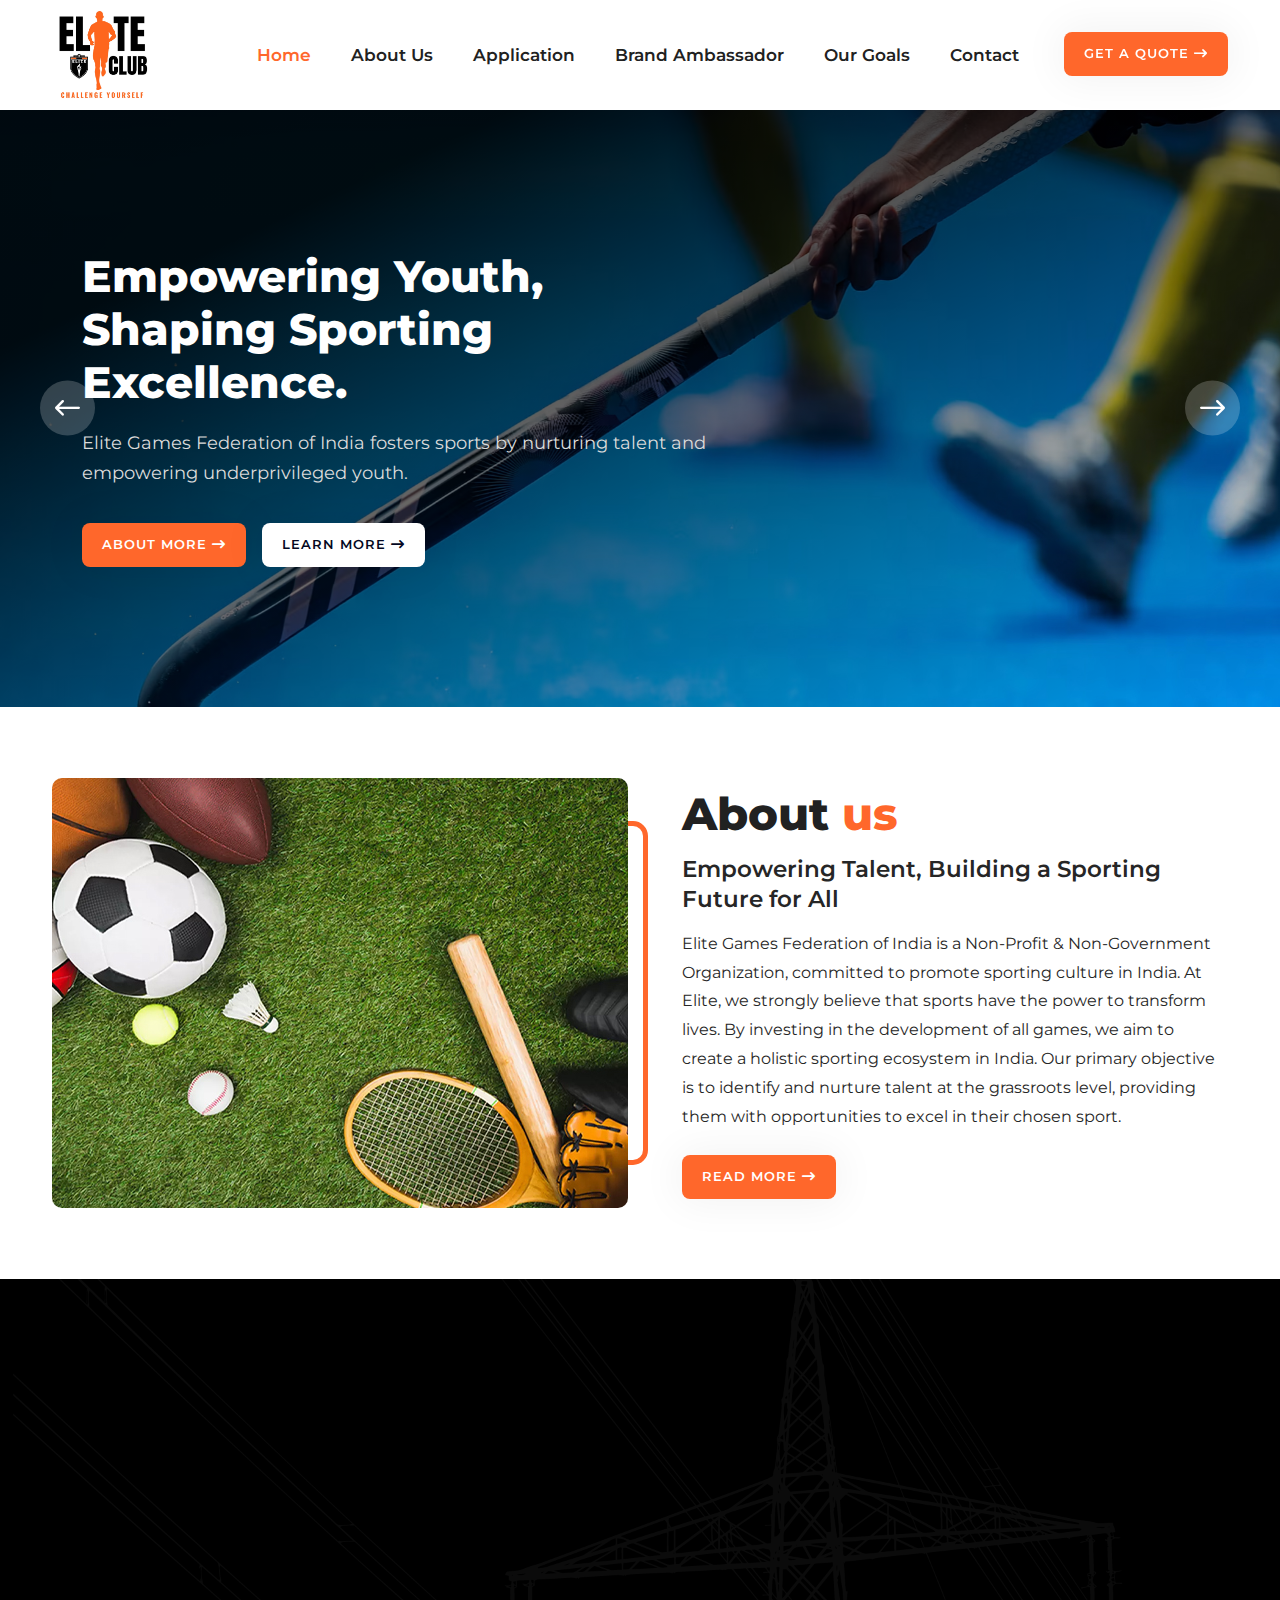
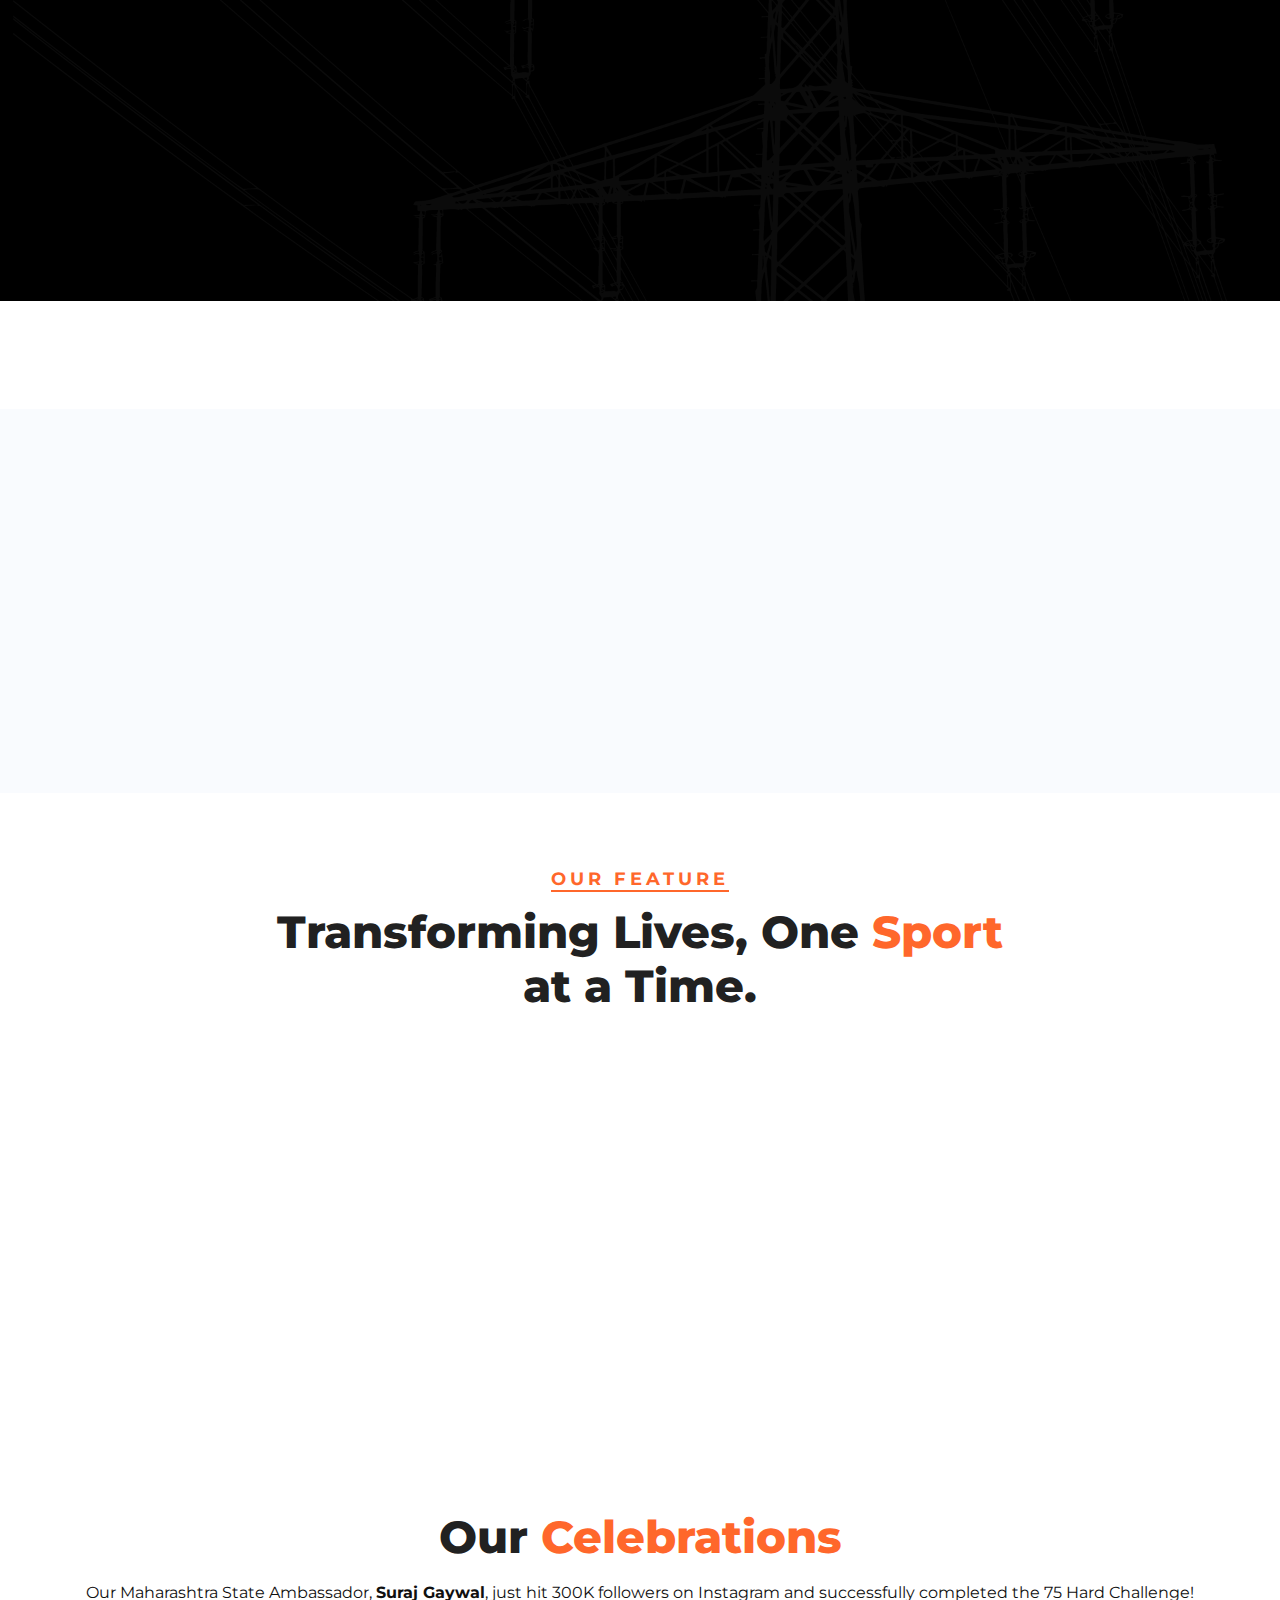
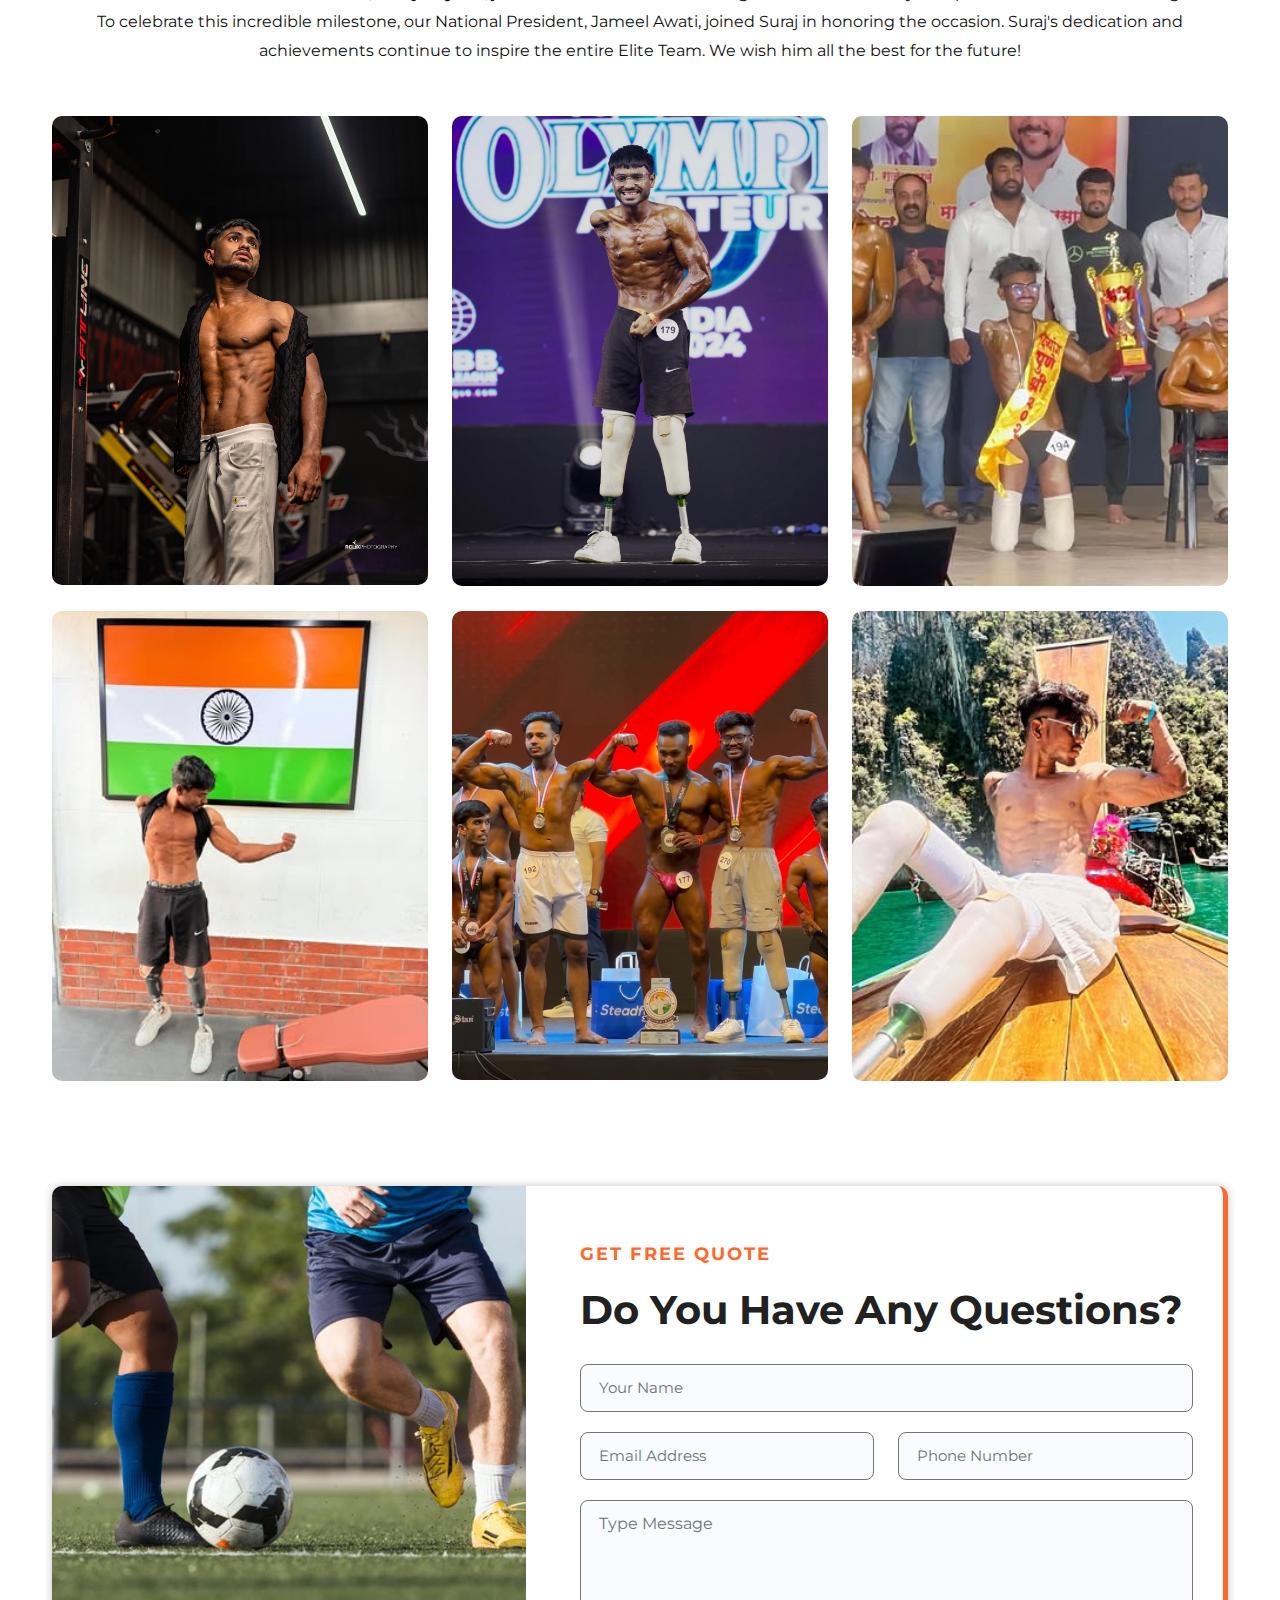
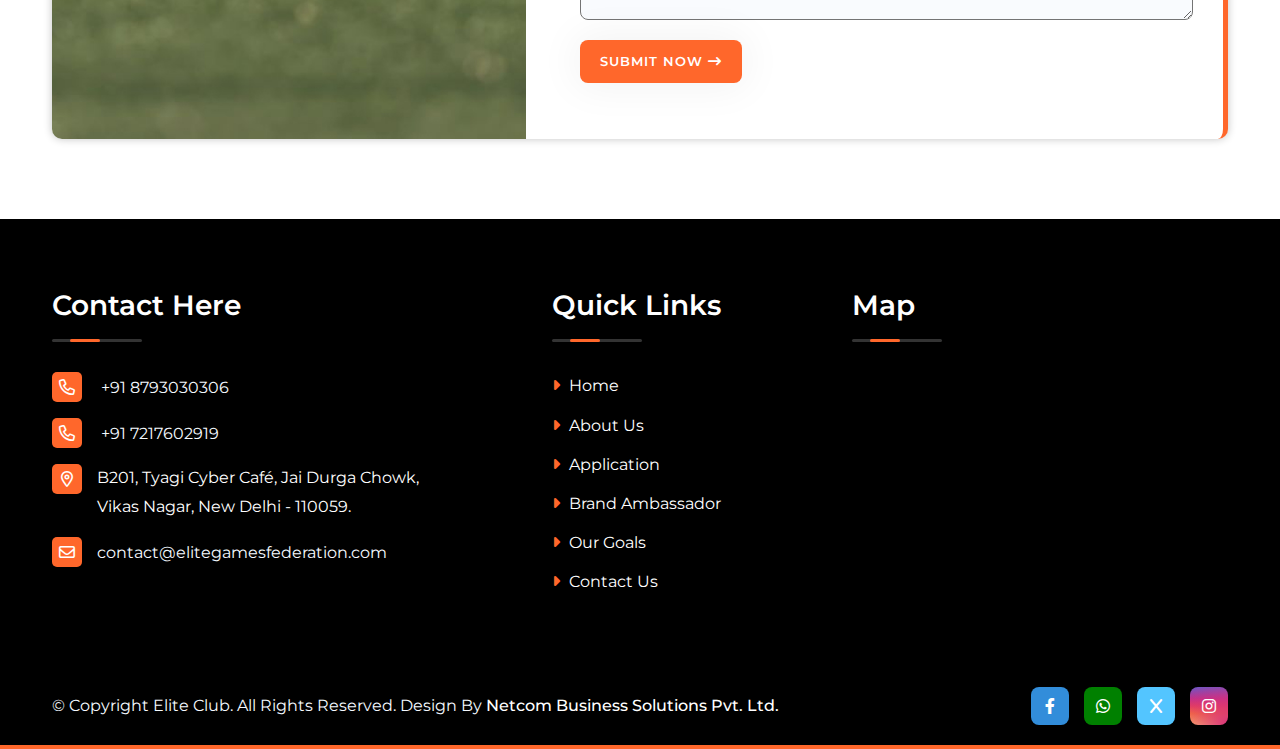
==== commit ea6d8636: "Update index.html" ====
--- a/index.html
+++ b/index.html
@@ -270,7 +270,7 @@
                 </div>
             </div>
         </div>
-        <br><br>
+        <br>
         <div class="choose-area bg">
             <div class="container">
                 <div class="row ">
@@ -646,4 +646,4 @@
 </body>
 
 
-</html>+</html>
